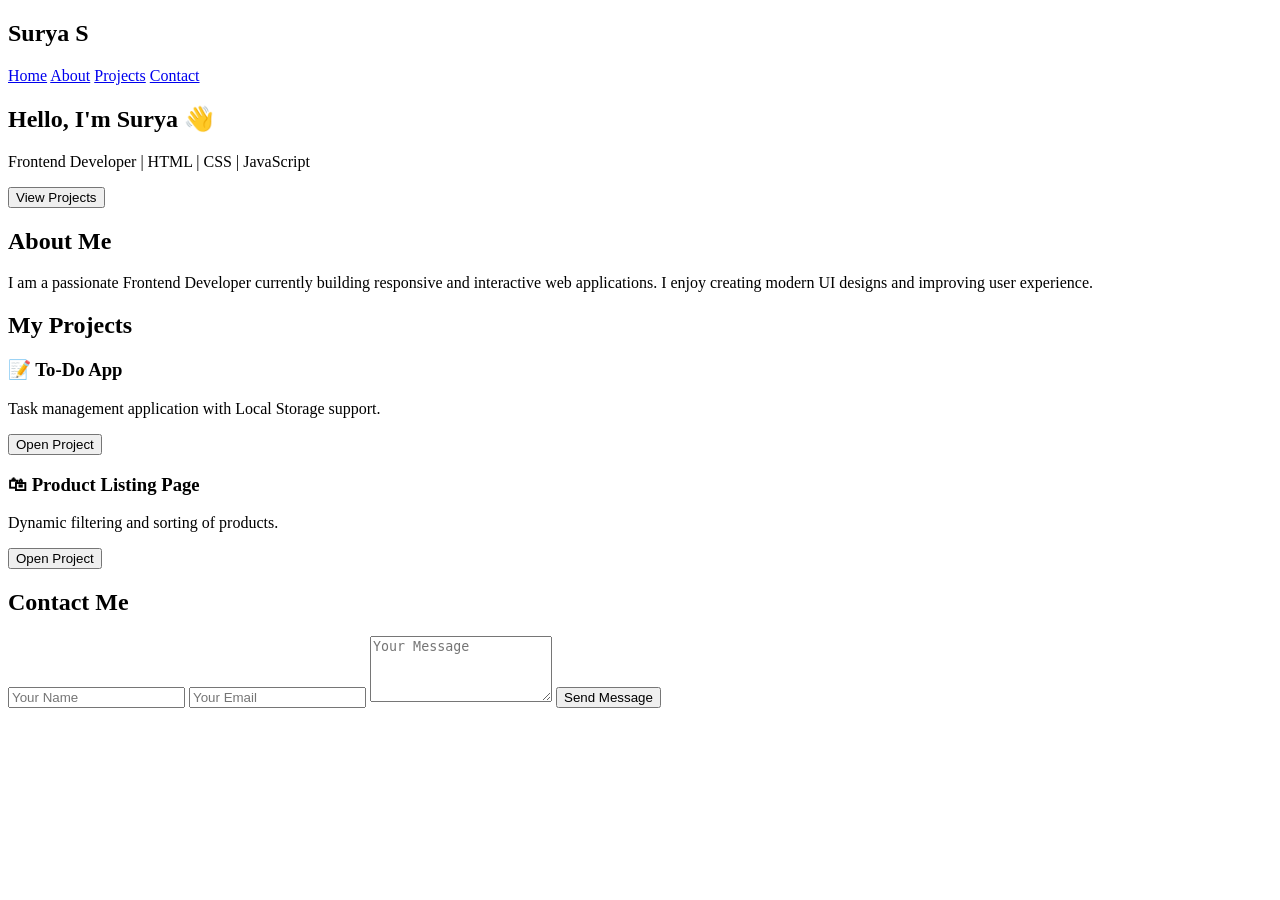
==== index.html @ 0fd50a17 "task4" ====
<!DOCTYPE html>
<html lang="en">
<head>
    <meta charset="UTF-8">
    <title>Surya S | Portfolio</title>
    <meta name="viewport" content="width=device-width, initial-scale=1.0">
    
    <!-- Google Font -->
    <link href="https://fonts.googleapis.com/css2?family=Poppins:wght@300;400;600;700&display=swap" rel="stylesheet">
    
    <!-- Main CSS -->
    <link rel="stylesheet" href="css/style.css">
</head>

<body>

    <!-- ===== NAVBAR ===== -->
    <header class="navbar glass">
        <h2 class="logo">Surya S</h2>
        <nav>
            <a href="#home">Home</a>
            <a href="#about">About</a>
            <a href="#projects">Projects</a>
            <a href="#contact">Contact</a>
        </nav>
    </header>

    <!-- ===== HERO SECTION ===== -->
    <section id="home" class="hero glass">
        <h1>Hello, I'm Surya 👋</h1>
        <p>Frontend Developer | HTML | CSS | JavaScript</p>
        <button id="viewProjects" class="btn">View Projects</button>
    </section>

    <!-- ===== ABOUT SECTION ===== -->
    <section id="about" class="glass">
        <h2>About Me</h2>
        <p>
            I am a passionate Frontend Developer currently building responsive
            and interactive web applications. I enjoy creating modern UI designs
            and improving user experience.
        </p>
    </section>

    <!-- ===== PROJECTS SECTION ===== -->
    <section id="projects" class="glass">
        <h2>My Projects</h2>

        <div class="card glass">
            <h3>📝 To-Do App</h3>
            <p>Task management application with Local Storage support.</p>
            <a href="todo.html">
                <button class="btn">Open Project</button>
            </a>
        </div>

        <div class="card glass">
            <h3>🛍 Product Listing Page</h3>
            <p>Dynamic filtering and sorting of products.</p>
            <a href="products.html">
                <button class="btn">Open Project</button>
            </a>
        </div>

    </section>

    <!-- ===== CONTACT SECTION ===== -->
    <section id="contact" class="glass">
        <h2>Contact Me</h2>

        <form id="contactForm">
            <input type="text" placeholder="Your Name" required>
            <input type="email" placeholder="Your Email" required>
            <textarea rows="4" placeholder="Your Message" required></textarea>
            <button type="submit" class="btn">Send Message</button>
        </form>
    </section>

    <!-- ===== JS ===== -->
    <script src="js/main.js"></script>

</body>
</html>
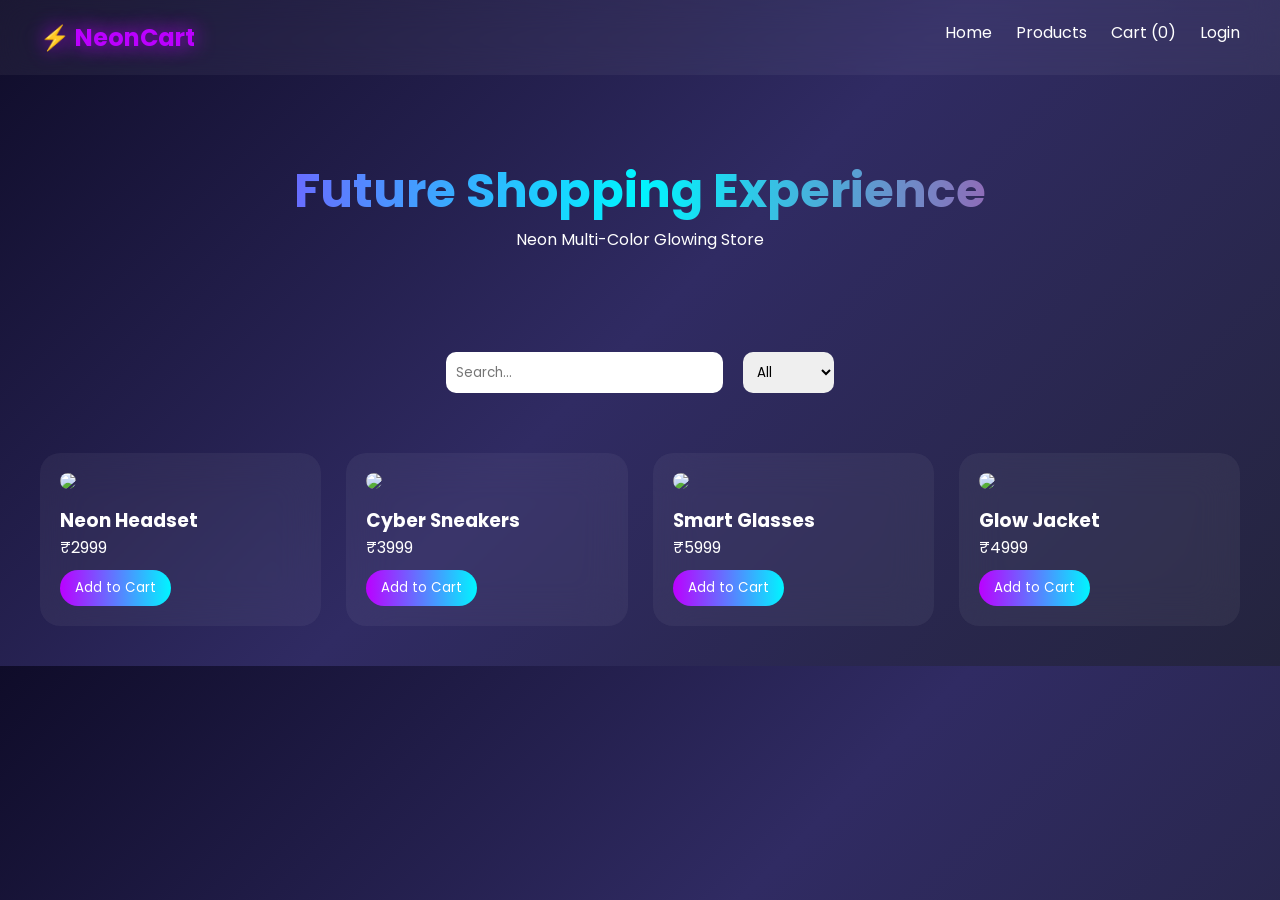
==== commit f43a85bb: "task5" ====
--- a/index.html
+++ b/index.html
@@ -1,83 +1,51 @@
 <!DOCTYPE html>
-<html lang="en">
+<html>
 <head>
-    <meta charset="UTF-8">
-    <title>Surya S | Portfolio</title>
-    <meta name="viewport" content="width=device-width, initial-scale=1.0">
-    
-    <!-- Google Font -->
-    <link href="https://fonts.googleapis.com/css2?family=Poppins:wght@300;400;600;700&display=swap" rel="stylesheet">
-    
-    <!-- Main CSS -->
-    <link rel="stylesheet" href="css/style.css">
+<meta charset="UTF-8">
+<meta name="viewport" content="width=device-width, initial-scale=1.0">
+<title>NeonCart | Future Store</title>
+<link rel="stylesheet" href="style.css">
 </head>
-
 <body>
 
-    <!-- ===== NAVBAR ===== -->
-    <header class="navbar glass">
-        <h2 class="logo">Surya S</h2>
-        <nav>
-            <a href="#home">Home</a>
-            <a href="#about">About</a>
-            <a href="#projects">Projects</a>
-            <a href="#contact">Contact</a>
-        </nav>
-    </header>
+<div id="loader">⚡ Loading NeonCart...</div>
 
-    <!-- ===== HERO SECTION ===== -->
-    <section id="home" class="hero glass">
-        <h1>Hello, I'm Surya 👋</h1>
-        <p>Frontend Developer | HTML | CSS | JavaScript</p>
-        <button id="viewProjects" class="btn">View Projects</button>
-    </section>
+<header class="navbar">
+<h2 class="logo">⚡ NeonCart</h2>
+<nav>
+<a href="#">Home</a>
+<a href="#products">Products</a>
+<a href="#" id="cartBtn">Cart (<span id="cartCount">0</span>)</a>
+<a href="login.html" id="authLink">Login</a>
+</nav>
+</header>
 
-    <!-- ===== ABOUT SECTION ===== -->
-    <section id="about" class="glass">
-        <h2>About Me</h2>
-        <p>
-            I am a passionate Frontend Developer currently building responsive
-            and interactive web applications. I enjoy creating modern UI designs
-            and improving user experience.
-        </p>
-    </section>
+<section class="hero">
+<h1>Future Shopping Experience</h1>
+<p>Neon Multi-Color Glowing Store</p>
+</section>
 
-    <!-- ===== PROJECTS SECTION ===== -->
-    <section id="projects" class="glass">
-        <h2>My Projects</h2>
+<section class="filters">
+<input type="text" id="searchInput" placeholder="Search...">
+<select id="categoryFilter">
+<option value="all">All</option>
+<option value="tech">Tech</option>
+<option value="fashion">Fashion</option>
+</select>
+</section>
 
-        <div class="card glass">
-            <h3>📝 To-Do App</h3>
-            <p>Task management application with Local Storage support.</p>
-            <a href="todo.html">
-                <button class="btn">Open Project</button>
-            </a>
-        </div>
+<section id="products" class="product-grid"></section>
 
-        <div class="card glass">
-            <h3>🛍 Product Listing Page</h3>
-            <p>Dynamic filtering and sorting of products.</p>
-            <a href="products.html">
-                <button class="btn">Open Project</button>
-            </a>
-        </div>
+<div id="cartSidebar" class="sidebar">
+<h3>Your Cart</h3>
+<div id="cartItems"></div>
+<h4>Total: ₹<span id="totalPrice">0</span></h4>
+<button onclick="goCheckout()">Checkout</button>
+</div>
 
-    </section>
+<div id="toast" class="toast">Added to Cart</div>
+<button id="topBtn">↑</button>
 
-    <!-- ===== CONTACT SECTION ===== -->
-    <section id="contact" class="glass">
-        <h2>Contact Me</h2>
-
-        <form id="contactForm">
-            <input type="text" placeholder="Your Name" required>
-            <input type="email" placeholder="Your Email" required>
-            <textarea rows="4" placeholder="Your Message" required></textarea>
-            <button type="submit" class="btn">Send Message</button>
-        </form>
-    </section>
-
-    <!-- ===== JS ===== -->
-    <script src="js/main.js"></script>
-
+<script src="main.js"></script>
 </body>
 </html>
--- a/style.css
+++ b/style.css
@@ -0,0 +1,155 @@
+@import url('https://fonts.googleapis.com/css2?family=Poppins:wght@400;600;700&display=swap');
+
+*{margin:0;padding:0;box-sizing:border-box;font-family:'Poppins',sans-serif;}
+
+body{
+background:linear-gradient(135deg,#0f0c29,#302b63,#24243e);
+color:white;
+overflow-x:hidden;
+}
+
+#loader{
+position:fixed;
+width:100%;
+height:100vh;
+background:black;
+display:flex;
+justify-content:center;
+align-items:center;
+font-size:2rem;
+color:#bb00ff;
+z-index:999;
+}
+
+.navbar{
+display:flex;
+justify-content:space-between;
+padding:20px 40px;
+background:rgba(255,255,255,0.05);
+backdrop-filter:blur(15px);
+position:sticky;
+top:0;
+}
+
+.logo{
+color:#bb00ff;
+text-shadow:0 0 20px #bb00ff;
+}
+
+nav a{
+margin-left:20px;
+text-decoration:none;
+color:white;
+transition:.3s;
+}
+
+nav a:hover{
+color:#00f5ff;
+text-shadow:0 0 10px #00f5ff;
+}
+
+.hero{
+text-align:center;
+padding:80px 20px;
+}
+
+.hero h1{
+font-size:3rem;
+background:linear-gradient(90deg,#bb00ff,#00f5ff,#ff0080);
+-webkit-background-clip:text;
+-webkit-text-fill-color:transparent;
+}
+
+.filters{
+display:flex;
+justify-content:center;
+gap:20px;
+margin:20px;
+flex-wrap:wrap;
+}
+
+.filters input,select{
+padding:10px;
+border-radius:10px;
+border:none;
+}
+
+.product-grid{
+display:grid;
+grid-template-columns:repeat(auto-fit,minmax(250px,1fr));
+gap:25px;
+padding:40px;
+}
+
+.card{
+background:rgba(255,255,255,0.05);
+padding:20px;
+border-radius:20px;
+backdrop-filter:blur(20px);
+transition:.4s;
+}
+
+.card:hover{
+transform:translateY(-10px);
+box-shadow:0 0 20px #bb00ff,0 0 40px #00f5ff;
+}
+
+.card img{
+width:100%;
+border-radius:15px;
+margin-bottom:10px;
+}
+
+.card button{
+margin-top:10px;
+padding:8px 15px;
+border:none;
+border-radius:20px;
+background:linear-gradient(90deg,#bb00ff,#00f5ff);
+color:white;
+cursor:pointer;
+}
+
+.sidebar{
+position:fixed;
+right:-350px;
+top:0;
+width:300px;
+height:100%;
+background:#1a1a2e;
+padding:20px;
+transition:.4s;
+overflow-y:auto;
+}
+
+.sidebar.active{right:0;}
+
+.toast{
+position:fixed;
+bottom:20px;
+right:20px;
+background:#bb00ff;
+padding:10px 20px;
+border-radius:10px;
+opacity:0;
+transition:.4s;
+}
+
+.toast.show{opacity:1;}
+
+#topBtn{
+position:fixed;
+bottom:20px;
+left:20px;
+padding:10px;
+border:none;
+border-radius:50%;
+background:#00f5ff;
+cursor:pointer;
+display:none;
+}
+
+.center{
+max-width:400px;
+margin:auto;
+}
